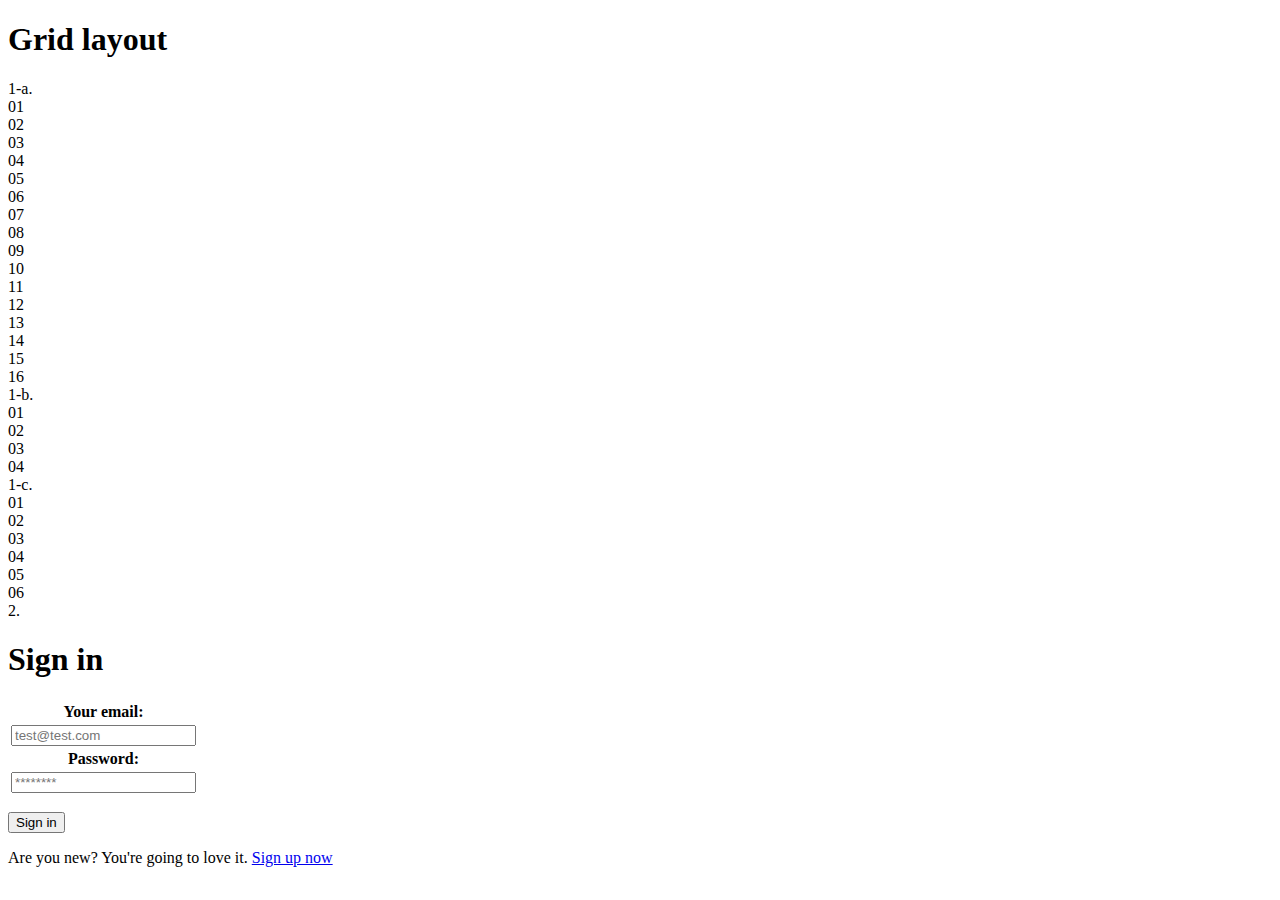
==== index.html @ 0336e940 "Rename html-css/index.html to index.html" ====
<!DOCTYPE html>
<html lang="en">
  <head>
    <meta charset="UTF-8" />
    <meta name="viewport" content="width=device-width, initial-scale=1.0" />
    <link rel="sanitizecss" href="./sanitize.css" />
    <link rel="stylesheet" href="./style.css" />
    <title>html and css test</title>
  </head>
  <body>
    <section class="grid">
      <h1 class="headline">Grid layout</h1>
      <div class="line">1-a.</div>

      <div class="parent4t4">
        <div class="children16">01</div>
        <div class="children16">02</div>
        <div class="children16">03</div>
        <div class="children16">04</div>
        <div class="children16">05</div>
        <div class="children16">06</div>
        <div class="children16">07</div>
        <div class="children16">08</div>
        <div class="children16">09</div>
        <div class="children16">10</div>
        <div class="children16">11</div>
        <div class="children16">12</div>
        <div class="children16">13</div>
        <div class="children16">14</div>
        <div class="children16">15</div>
        <div class="children16">16</div>
      </div>

      <div class="line">1-b.</div>

      <div class="parent2t2">
        <div class="children4">01</div>
        <div class="children4">02</div>
        <div class="children4">03</div>
        <div class="children4">04</div>
      </div>

      <div class="line">1-c.</div>

      <div class="parent6">
        <div class="children6">01</div>
        <div class="children6">02</div>
        <div class="children6">03</div>
        <div class="children6">04</div>
        <div class="children6">05</div>
        <div class="children6">06</div>
      </div>
    </section>

    <section class="sign-in-form">
      <div class="line">2.</div>

      <h1 class="headline">Sign in</h1>

      <form action="" class="form" id="form">
        <table class="form-table">
          <tr class="label-row">
            <th>
              <label for="email" class="email">Your email:</label>
            </th>
          </tr>
          <tr>
            <td>
              <input type="text" class="input" id="email" placeholder="test@test.com" />
            </td>
          </tr>
          <tr class="label-row">
            <th>
              <label for="password" class="password">Password:</label>
            </th>
          </tr>
          <tr>
            <td>
              <input type="text" class="password" id="password" placeholder="********"/>
            </td>
          </tr>
        </table>
        <div class="button">
          <p><button class="button-sign-in" id="button">Sign in</button></p>
          <span class="text-invitation">Are you new? You're going to love it. <a href="#">Sign up now</a></span>
        </div>
      </form>
    </section>

    <script src="../database/script.js"></script>
  </body>
</html>
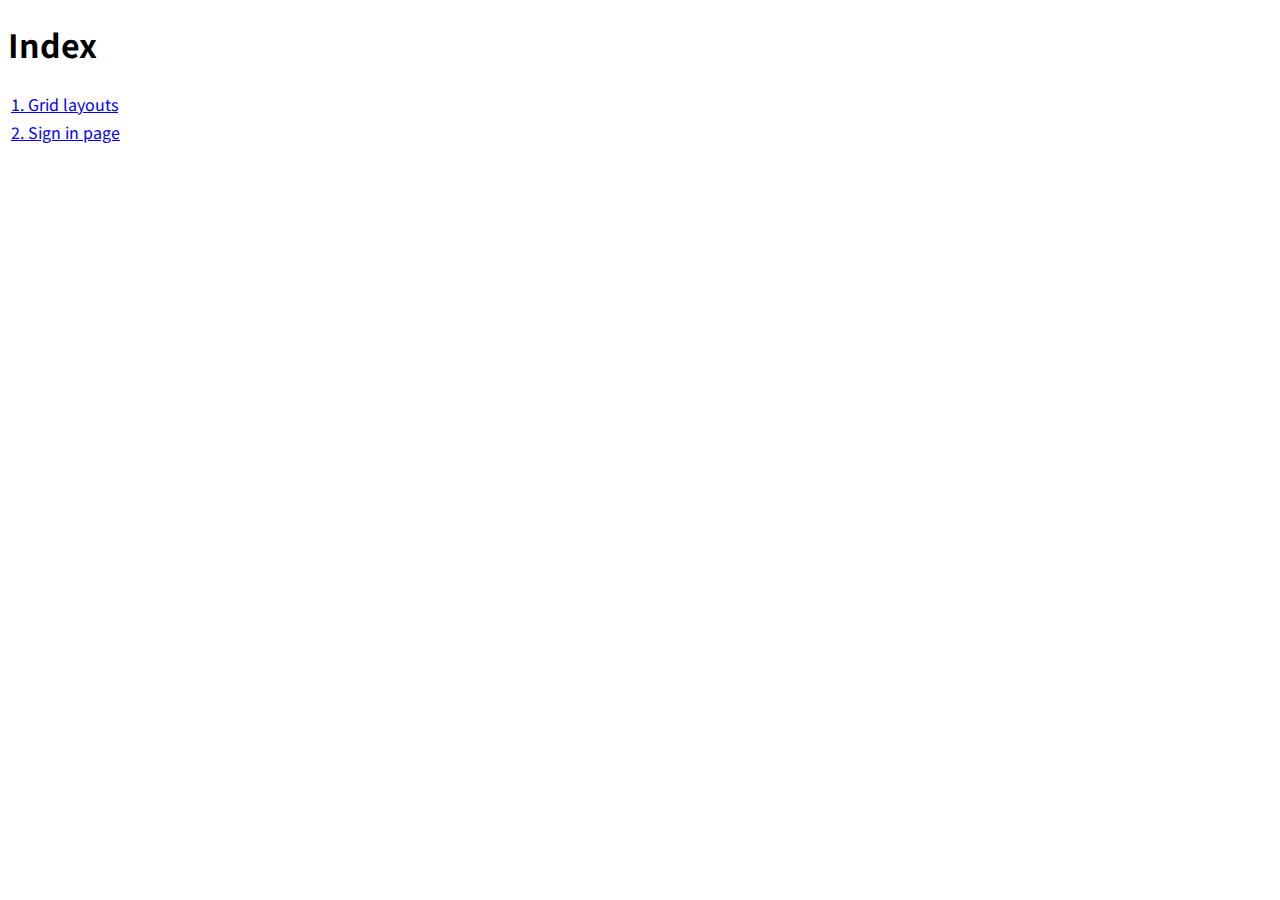
==== commit c5d3fe0e: "changed content into literaly "index" only page" ====
--- a/index.html
+++ b/index.html
@@ -3,90 +3,27 @@
   <head>
     <meta charset="UTF-8" />
     <meta name="viewport" content="width=device-width, initial-scale=1.0" />
-    <link rel="sanitizecss" href="./sanitize.css" />
-    <link rel="stylesheet" href="./style.css" />
-    <title>html and css test</title>
+    <link rel="preconnect" href="https://fonts.googleapis.com" />
+    <link rel="preconnect" href="https://fonts.gstatic.com" crossorigin />
+    <link
+      href="https://fonts.googleapis.com/css2?family=Noto+Sans+JP:wght@100..900&display=swap"
+      rel="stylesheet"
+    />
+    <link rel="sanitizecss" href="./html-css/sanitize.css" />
+    <link rel="stylesheet" href="./html-css/style.css" />
+    <title>Hello Beautiful</title>
   </head>
   <body>
-    <section class="grid">
-      <h1 class="headline">Grid layout</h1>
-      <div class="line">1-a.</div>
-
-      <div class="parent4t4">
-        <div class="children16">01</div>
-        <div class="children16">02</div>
-        <div class="children16">03</div>
-        <div class="children16">04</div>
-        <div class="children16">05</div>
-        <div class="children16">06</div>
-        <div class="children16">07</div>
-        <div class="children16">08</div>
-        <div class="children16">09</div>
-        <div class="children16">10</div>
-        <div class="children16">11</div>
-        <div class="children16">12</div>
-        <div class="children16">13</div>
-        <div class="children16">14</div>
-        <div class="children16">15</div>
-        <div class="children16">16</div>
-      </div>
-
-      <div class="line">1-b.</div>
-
-      <div class="parent2t2">
-        <div class="children4">01</div>
-        <div class="children4">02</div>
-        <div class="children4">03</div>
-        <div class="children4">04</div>
-      </div>
-
-      <div class="line">1-c.</div>
-
-      <div class="parent6">
-        <div class="children6">01</div>
-        <div class="children6">02</div>
-        <div class="children6">03</div>
-        <div class="children6">04</div>
-        <div class="children6">05</div>
-        <div class="children6">06</div>
-      </div>
-    </section>
-
-    <section class="sign-in-form">
-      <div class="line">2.</div>
-
-      <h1 class="headline">Sign in</h1>
-
-      <form action="" class="form" id="form">
-        <table class="form-table">
-          <tr class="label-row">
-            <th>
-              <label for="email" class="email">Your email:</label>
-            </th>
-          </tr>
-          <tr>
-            <td>
-              <input type="text" class="input" id="email" placeholder="test@test.com" />
-            </td>
-          </tr>
-          <tr class="label-row">
-            <th>
-              <label for="password" class="password">Password:</label>
-            </th>
-          </tr>
-          <tr>
-            <td>
-              <input type="text" class="password" id="password" placeholder="********"/>
-            </td>
-          </tr>
-        </table>
-        <div class="button">
-          <p><button class="button-sign-in" id="button">Sign in</button></p>
-          <span class="text-invitation">Are you new? You're going to love it. <a href="#">Sign up now</a></span>
-        </div>
-      </form>
-    </section>
-
-    <script src="../database/script.js"></script>
+    <h1 class="index-hl">Index</h1>
+    <div class="menu">
+    <table class="menu-table">
+      <tr>
+        <td><a href="./html-css/homework1.html">1. Grid layouts</a></td>
+      </tr>
+      <tr>
+        <td><a href="./html-css/homework2.html">2. Sign in page</a></td>
+      </tr>
+    </table>
+  </div>
   </body>
 </html>
--- a/html-css/sanitize.css
+++ b/html-css/sanitize.css
@@ -0,0 +1,566 @@
+/* Document
+ * ========================================================================== */
+
+/**
+ * Add border box sizing in all browsers (opinionated).
+ */
+
+*,
+::before,
+::after {
+  box-sizing: border-box;
+}
+
+/**
+ * 1. Add text decoration inheritance in all browsers (opinionated).
+ * 2. Add vertical alignment inheritance in all browsers (opinionated).
+ */
+
+::before,
+::after {
+  text-decoration: inherit; /* 1 */
+  vertical-align: inherit; /* 2 */
+}
+
+/**
+ * 1. Use the default cursor in all browsers (opinionated).
+ * 2. Change the line height in all browsers (opinionated).
+ * 3. Use a 4-space tab width in all browsers (opinionated).
+ * 4. Remove the grey highlight on links in iOS (opinionated).
+ * 5. Prevent adjustments of font size after orientation changes in
+ *    IE on Windows Phone and in iOS.
+ * 6. Breaks words to prevent overflow in all browsers (opinionated).
+ */
+
+html {
+  cursor: default; /* 1 */
+  line-height: 1.5; /* 2 */
+  -moz-tab-size: 4; /* 3 */
+  tab-size: 4; /* 3 */
+  -webkit-tap-highlight-color: transparent /* 4 */;
+  -ms-text-size-adjust: 100%; /* 5 */
+  -webkit-text-size-adjust: 100%; /* 5 */
+  word-break: break-word; /* 6 */
+}
+
+/* Sections
+ * ========================================================================== */
+
+/**
+ * Remove the margin in all browsers (opinionated).
+ */
+
+body {
+  margin: 0;
+}
+
+/**
+ * Correct the font size and margin on `h1` elements within `section` and
+ * `article` contexts in Chrome, Edge, Firefox, and Safari.
+ */
+
+h1 {
+  font-size: 2em;
+  margin: 0.67em 0;
+}
+
+/* Grouping content
+ * ========================================================================== */
+
+/**
+ * Remove the margin on nested lists in Chrome, Edge, IE, and Safari.
+ */
+
+dl dl,
+dl ol,
+dl ul,
+ol dl,
+ul dl {
+  margin: 0;
+}
+
+/**
+ * Remove the margin on nested lists in Edge 18- and IE.
+ */
+
+ol ol,
+ol ul,
+ul ol,
+ul ul {
+  margin: 0;
+}
+
+/**
+ * 1. Add the correct sizing in Firefox.
+ * 2. Show the overflow in Edge 18- and IE.
+ */
+
+hr {
+  height: 0; /* 1 */
+  overflow: visible; /* 2 */
+}
+
+/**
+ * Add the correct display in IE.
+ */
+
+main {
+  display: block;
+}
+
+/**
+ * Remove the list style on navigation lists in all browsers (opinionated).
+ */
+
+nav ol,
+nav ul {
+  list-style: none;
+  padding: 0;
+}
+
+/**
+ * 1. Correct the inheritance and scaling of font size in all browsers.
+ * 2. Correct the odd `em` font sizing in all browsers.
+ */
+
+pre {
+  font-family: monospace, monospace; /* 1 */
+  font-size: 1em; /* 2 */
+}
+
+/* Text-level semantics
+ * ========================================================================== */
+
+/**
+ * Remove the gray background on active links in IE 10.
+ */
+
+a {
+  background-color: transparent;
+}
+
+/**
+ * Add the correct text decoration in Edge 18-, IE, and Safari.
+ */
+
+abbr[title] {
+  text-decoration: underline;
+  text-decoration: underline dotted;
+}
+
+/**
+ * Add the correct font weight in Chrome, Edge, and Safari.
+ */
+
+b,
+strong {
+  font-weight: bolder;
+}
+
+/**
+ * 1. Correct the inheritance and scaling of font size in all browsers.
+ * 2. Correct the odd `em` font sizing in all browsers.
+ */
+
+code,
+kbd,
+samp {
+  font-family: monospace, monospace; /* 1 */
+  font-size: 1em; /* 2 */
+}
+
+/**
+ * Add the correct font size in all browsers.
+ */
+
+small {
+  font-size: 80%;
+}
+
+/* Embedded content
+ * ========================================================================== */
+
+/*
+ * Change the alignment on media elements in all browsers (opinionated).
+ */
+
+audio,
+canvas,
+iframe,
+img,
+svg,
+video {
+  vertical-align: middle;
+}
+
+/**
+ * Add the correct display in IE 9-.
+ */
+
+audio,
+video {
+  display: inline-block;
+}
+
+/**
+ * Add the correct display in iOS 4-7.
+ */
+
+audio:not([controls]) {
+  display: none;
+  height: 0;
+}
+
+/**
+ * Remove the border on iframes in all browsers (opinionated).
+ */
+
+iframe {
+  border-style: none;
+}
+
+/**
+ * Remove the border on images within links in IE 10-.
+ */
+
+img {
+  border-style: none;
+}
+
+/**
+ * Change the fill color to match the text color in all browsers (opinionated).
+ */
+
+svg:not([fill]) {
+  fill: currentColor;
+}
+
+/**
+ * Hide the overflow in IE.
+ */
+
+svg:not(:root) {
+  overflow: hidden;
+}
+
+/* Tabular data
+ * ========================================================================== */
+
+/**
+ * Collapse border spacing in all browsers (opinionated).
+ */
+
+table {
+  border-collapse: collapse;
+}
+
+/* Forms
+ * ========================================================================== */
+
+/**
+ * Remove the margin on controls in Safari.
+ */
+
+button,
+input,
+select {
+  margin: 0;
+}
+
+/**
+ * 1. Show the overflow in IE.
+ * 2. Remove the inheritance of text transform in Edge 18-, Firefox, and IE.
+ */
+
+button {
+  overflow: visible; /* 1 */
+  text-transform: none; /* 2 */
+}
+
+/**
+ * Correct the inability to style buttons in iOS and Safari.
+ */
+
+button,
+[type="button"],
+[type="reset"],
+[type="submit"] {
+  -webkit-appearance: button;
+}
+
+/**
+ * 1. Change the inconsistent appearance in all browsers (opinionated).
+ * 2. Correct the padding in Firefox.
+ */
+
+fieldset {
+  border: 1px solid #a0a0a0; /* 1 */
+  padding: 0.35em 0.75em 0.625em; /* 2 */
+}
+
+/**
+ * Show the overflow in Edge 18- and IE.
+ */
+
+input {
+  overflow: visible;
+}
+
+/**
+ * 1. Correct the text wrapping in Edge 18- and IE.
+ * 2. Correct the color inheritance from `fieldset` elements in IE.
+ */
+
+legend {
+  color: inherit; /* 2 */
+  display: table; /* 1 */
+  max-width: 100%; /* 1 */
+  white-space: normal; /* 1 */
+}
+
+/**
+ * 1. Add the correct display in Edge 18- and IE.
+ * 2. Add the correct vertical alignment in Chrome, Edge, and Firefox.
+ */
+
+progress {
+  display: inline-block; /* 1 */
+  vertical-align: baseline; /* 2 */
+}
+
+/**
+ * Remove the inheritance of text transform in Firefox.
+ */
+
+select {
+  text-transform: none;
+}
+
+/**
+ * 1. Remove the margin in Firefox and Safari.
+ * 2. Remove the default vertical scrollbar in IE.
+ * 3. Change the resize direction in all browsers (opinionated).
+ */
+
+textarea {
+  margin: 0; /* 1 */
+  overflow: auto; /* 2 */
+  resize: vertical; /* 3 */
+}
+
+/**
+ * Remove the padding in IE 10-.
+ */
+
+[type="checkbox"],
+[type="radio"] {
+  padding: 0;
+}
+
+/**
+ * 1. Correct the odd appearance in Chrome, Edge, and Safari.
+ * 2. Correct the outline style in Safari.
+ */
+
+[type="search"] {
+  -webkit-appearance: textfield; /* 1 */
+  outline-offset: -2px; /* 2 */
+}
+
+/**
+ * Correct the cursor style of increment and decrement buttons in Safari.
+ */
+
+::-webkit-inner-spin-button,
+::-webkit-outer-spin-button {
+  height: auto;
+}
+
+/**
+ * Correct the text style of placeholders in Chrome, Edge, and Safari.
+ */
+
+::-webkit-input-placeholder {
+  color: inherit;
+  opacity: 0.54;
+}
+
+/**
+ * Remove the inner padding in Chrome, Edge, and Safari on macOS.
+ */
+
+::-webkit-search-decoration {
+  -webkit-appearance: none;
+}
+
+/**
+ * 1. Correct the inability to style upload buttons in iOS and Safari.
+ * 2. Change font properties to `inherit` in Safari.
+ */
+
+::-webkit-file-upload-button {
+  -webkit-appearance: button; /* 1 */
+  font: inherit; /* 2 */
+}
+
+/**
+ * Remove the inner border and padding of focus outlines in Firefox.
+ */
+
+::-moz-focus-inner {
+  border-style: none;
+  padding: 0;
+}
+
+/**
+ * Restore the focus outline styles unset by the previous rule in Firefox.
+ */
+
+:-moz-focusring {
+  outline: 1px dotted ButtonText;
+}
+
+/**
+ * Remove the additional :invalid styles in Firefox.
+ */
+
+:-moz-ui-invalid {
+  box-shadow: none;
+}
+
+/* Interactive
+ * ========================================================================== */
+
+/*
+ * Add the correct display in Edge 18- and IE.
+ */
+
+details {
+  display: block;
+}
+
+/*
+ * Add the correct styles in Edge 18-, IE, and Safari.
+ */
+
+dialog {
+  background-color: white;
+  border: solid;
+  color: black;
+  display: block;
+  height: -moz-fit-content;
+  height: -webkit-fit-content;
+  height: fit-content;
+  left: 0;
+  margin: auto;
+  padding: 1em;
+  position: absolute;
+  right: 0;
+  width: -moz-fit-content;
+  width: -webkit-fit-content;
+  width: fit-content;
+}
+
+dialog:not([open]) {
+  display: none;
+}
+
+/*
+ * Add the correct display in all browsers.
+ */
+
+summary {
+  display: list-item;
+}
+
+/* Scripting
+ * ========================================================================== */
+
+/**
+ * Add the correct display in IE 9-.
+ */
+
+canvas {
+  display: inline-block;
+}
+
+/**
+ * Add the correct display in IE.
+ */
+
+template {
+  display: none;
+}
+
+/* User interaction
+ * ========================================================================== */
+
+/*
+ * 1. Remove the tapping delay in IE 10.
+ * 2. Remove the tapping delay on clickable elements
+      in all browsers (opinionated).
+ */
+
+a,
+area,
+button,
+input,
+label,
+select,
+summary,
+textarea,
+[tabindex] {
+  -ms-touch-action: manipulation; /* 1 */
+  touch-action: manipulation; /* 2 */
+}
+
+/**
+ * Add the correct display in IE 10-.
+ */
+
+[hidden] {
+  display: none;
+}
+
+/* Accessibility
+ * ========================================================================== */
+
+/**
+ * Change the cursor on busy elements in all browsers (opinionated).
+ */
+
+[aria-busy="true"] {
+  cursor: progress;
+}
+
+/*
+ * Change the cursor on control elements in all browsers (opinionated).
+ */
+
+[aria-controls] {
+  cursor: pointer;
+}
+
+/*
+ * Change the cursor on disabled, not-editable, or otherwise
+ * inoperable elements in all browsers (opinionated).
+ */
+
+[aria-disabled="true"],
+[disabled] {
+  cursor: not-allowed;
+}
+
+/*
+ * Change the display on visually hidden accessible elements
+ * in all browsers (opinionated).
+ */
+
+[aria-hidden="false"][hidden] {
+  display: initial;
+}
+
+[aria-hidden="false"][hidden]:not(:focus) {
+  clip: rect(0, 0, 0, 0);
+  position: absolute;
+}
--- a/html-css/style.css
+++ b/html-css/style.css
@@ -0,0 +1,102 @@
+@charset "UTF-8";
+
+body {
+    font-family: "Noto Sans JP", "Helvetica Neue", Arial, "Hiragino Kaku Gothic ProN",
+    "Hiragino Sans", "Noto Sans", Meiryo, sans-serif;
+}
+
+* {
+    box-sizing: border-box;
+    background-color: #fff;
+}
+.line {
+    color: #999;
+    border-bottom: 1px solid #999;
+    margin: 50px 0;
+}
+.headline{
+    text-align: center;
+    font-size: 33px;
+}
+/* grids */
+.parent4t4 {
+    display: flex;
+    flex-wrap: wrap;
+}
+.children16 {
+    width: 25%;
+    height: 100px;
+    background-color: lightblue;
+    border: 1px solid #fff;
+    border-radius: 10px;
+    text-align: right;
+    color: #fff;
+    padding: 3px;
+    
+}
+.parent2t2 {
+    display: flex;
+    flex-wrap: wrap;
+}
+.children4 {
+    width: 50%;
+    height: 100px;
+    background-color: lavender;
+    border: 1px solid #fff;
+    border-radius: 10px;
+    text-align: right;
+    color: #fff;
+    padding: 3px;
+    
+}
+.parent6 {
+    display: flex;
+    flex-wrap: wrap;
+    margin-bottom: 100px;
+}
+.children6 {
+    width: 16.6%;
+    height: 100px;
+    background-color: rgb(199, 253, 148);
+    border: 1px solid #fff;
+    border-radius: 10px;
+    text-align: right;
+    color: #fff;
+    padding: 3px;
+    
+}
+
+/* form */
+
+.form {
+    margin-bottom: 100px;
+}
+.form-table {
+    margin: 0 auto;
+}
+
+.form-table th {
+    text-align: left;
+}
+input {
+    width: 500px;
+    height: 40px;
+    padding: 10px;
+    background-color: rgb(252, 237, 219);
+    border-radius: 10px;
+    border: none;
+}
+.button {
+    text-align: center;
+}
+.button-sign-in {
+    margin: 20px;
+    padding: 10px;
+    width: 500px;
+    border: none;
+    border-radius: 10px;
+    background-image: linear-gradient(40deg, #fce043 0%, #fb7ba2 74%);
+    font-size: 17px;
+    text-align: center;
+    cursor: pointer;
+}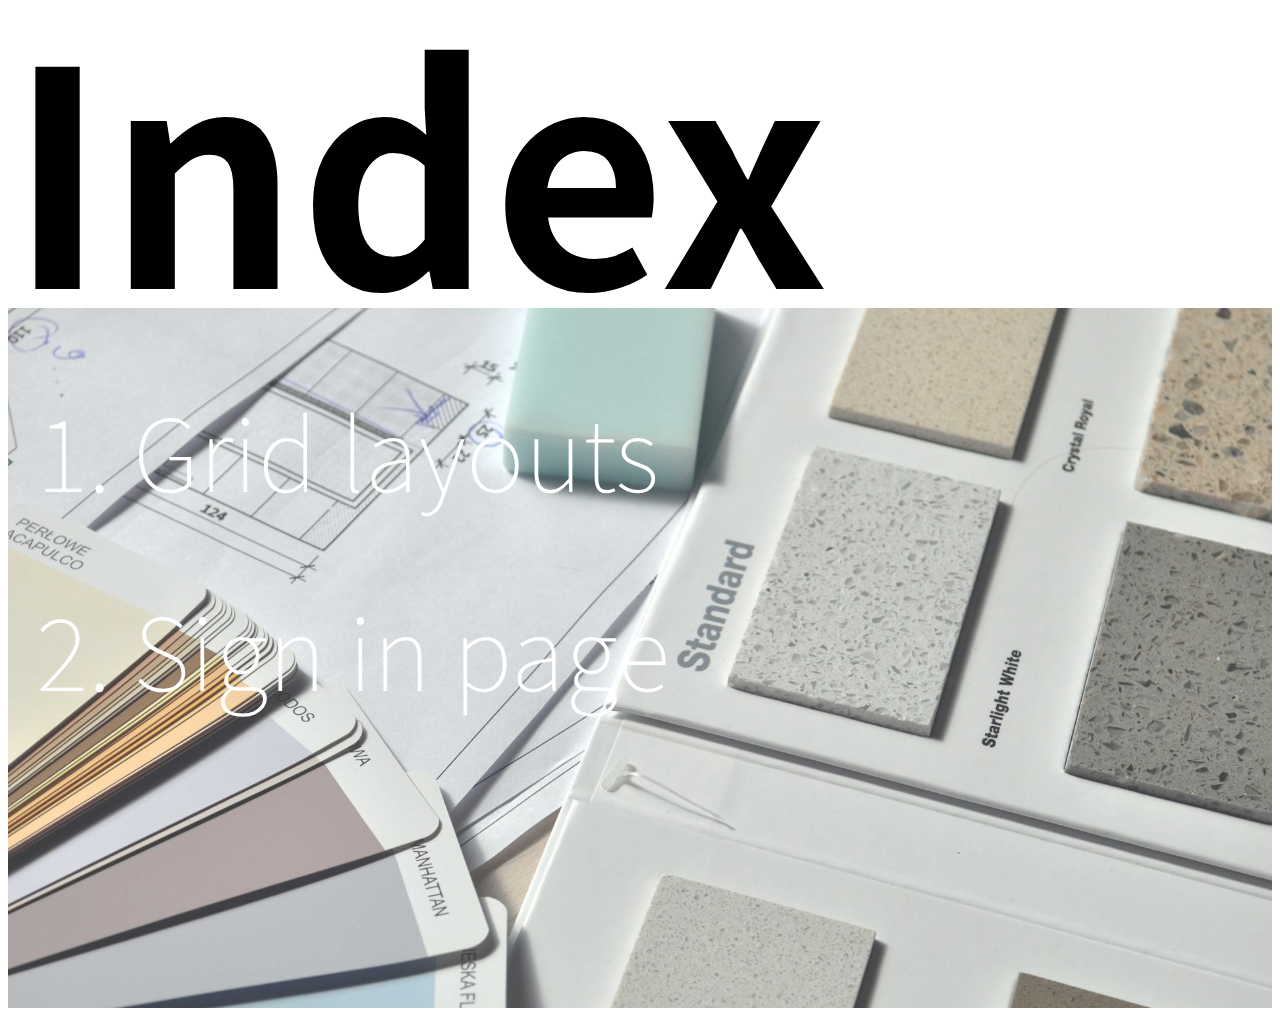
==== commit 8a6df04d: "changed title" ====
--- a/index.html
+++ b/index.html
@@ -11,7 +11,7 @@
     />
     <link rel="sanitizecss" href="./html-css/sanitize.css" />
     <link rel="stylesheet" href="./html-css/style.css" />
-    <title>Hello Beautiful</title>
+    <title>Hello</title>
   </head>
   <body>
     <h1 class="index-hl">Index</h1>
--- a/html-css/style.css
+++ b/html-css/style.css
@@ -1,102 +1,152 @@
 @charset "UTF-8";
 
 body {
-    font-family: "Noto Sans JP", "Helvetica Neue", Arial, "Hiragino Kaku Gothic ProN",
-    "Hiragino Sans", "Noto Sans", Meiryo, sans-serif;
+  font-family: "Noto Sans JP", "Helvetica Neue", Arial,
+    "Hiragino Kaku Gothic ProN", "Hiragino Sans", "Noto Sans", Meiryo,
+    sans-serif;
+}
+* {
+  box-sizing: border-box;
+}
+.line {
+  color: #999;
+  border-bottom: 1px solid #999;
+  margin: 50px 0;
+}
+.headline {
+  text-align: center;
+  font-size: 33px;
+}
+.return {
+    color: #999;
+    margin-top: 120px;
+}
+.return a {
+    color: #999;
+    text-decoration: none;
+}
+/* index */
+.index-hl {
+    font-size: 300px;
+    margin: 0;
+    padding: 0;
+    line-height: 300px;
+}
+.menu {
+    width: 100%;
+    height: 700px;
+    position: relative;
+    background-image: url(../images/main-image.jpg);
+    background-color: #ffffff3f;
+    background-blend-mode: lighten;
+    background-repeat: no-repeat;
+    background-size: cover;
+}
+.menu-table {
+    position: absolute;
+    background-color: transparent;
+    height: 400px;
+    z-index: 10;
+    color:#fff;
+    font-size: 100px;
+    font-weight: lighter;
+    margin: 40px 25px;
+}
+.menu-table a {
+    text-decoration: none;
+    color: #fff;
+}
+.menu-table a:hover {
+    background-color: #ffffff7a;
+
+}
+@media screen and (max-width: 768px) {
+    .index-hl {
+        font-size: 170px;
+    }
+    .menu-table {
+        font-size: 60px;
+    }
 }
 
-* {
-    box-sizing: border-box;
-    background-color: #fff;
-}
-.line {
-    color: #999;
-    border-bottom: 1px solid #999;
-    margin: 50px 0;
-}
-.headline{
-    text-align: center;
-    font-size: 33px;
-}
 /* grids */
 .parent4t4 {
-    display: flex;
-    flex-wrap: wrap;
+  display: flex;
+  flex-wrap: wrap;
 }
 .children16 {
-    width: 25%;
-    height: 100px;
-    background-color: lightblue;
-    border: 1px solid #fff;
-    border-radius: 10px;
-    text-align: right;
-    color: #fff;
-    padding: 3px;
-    
+  width: 25%;
+  height: 100px;
+  background-color: lightblue;
+  border: 1px solid #fff;
+  border-radius: 10px;
+  text-align: right;
+  color: #fff;
+  padding: 3px;
 }
 .parent2t2 {
-    display: flex;
-    flex-wrap: wrap;
+  display: flex;
+  flex-wrap: wrap;
 }
 .children4 {
-    width: 50%;
-    height: 100px;
-    background-color: lavender;
-    border: 1px solid #fff;
-    border-radius: 10px;
-    text-align: right;
-    color: #fff;
-    padding: 3px;
-    
+  width: 50%;
+  height: 100px;
+  background-color: lavender;
+  border: 1px solid #fff;
+  border-radius: 10px;
+  text-align: right;
+  color: #fff;
+  padding: 3px;
 }
 .parent6 {
-    display: flex;
-    flex-wrap: wrap;
-    margin-bottom: 100px;
+  display: flex;
+  flex-wrap: wrap;
+  margin-bottom: 100px;
 }
 .children6 {
-    width: 16.6%;
-    height: 100px;
-    background-color: rgb(199, 253, 148);
-    border: 1px solid #fff;
-    border-radius: 10px;
-    text-align: right;
-    color: #fff;
-    padding: 3px;
-    
+  width: 16.6%;
+  height: 100px;
+  background-color: rgb(199, 253, 148);
+  border: 1px solid #fff;
+  border-radius: 10px;
+  text-align: right;
+  color: #fff;
+  padding: 3px;
 }
 
 /* form */
-
 .form {
-    margin-bottom: 100px;
+  margin-bottom: 100px;
 }
 .form-table {
-    margin: 0 auto;
+  margin: 0 auto;
 }
 
 .form-table th {
-    text-align: left;
+  text-align: left;
 }
 input {
-    width: 500px;
-    height: 40px;
-    padding: 10px;
-    background-color: rgb(252, 237, 219);
-    border-radius: 10px;
-    border: none;
+  width: 450px;
+  height: 40px;
+  padding: 10px;
+  background-color: rgb(252, 237, 219);
+  border-radius: 10px;
+  border: none;
 }
 .button {
-    text-align: center;
+  text-align: center;
 }
 .button-sign-in {
-    margin: 20px;
-    padding: 10px;
-    width: 500px;
-    border: none;
-    border-radius: 10px;
-    background-image: linear-gradient(40deg, #fce043 0%, #fb7ba2 74%);
-    font-size: 17px;
-    text-align: center;
-    cursor: pointer;
+  margin: 20px;
+  padding: 10px;
+  width: 450px;
+  border: none;
+  border-radius: 10px;
+  background-image: linear-gradient(40deg, #fce043 0%, #fb7ba2 74%);
+  font-size: 17px;
+  margin: 10px auto;
+  cursor: pointer;
+}
+.text-invitation a {
+    text-decoration: none;
 }